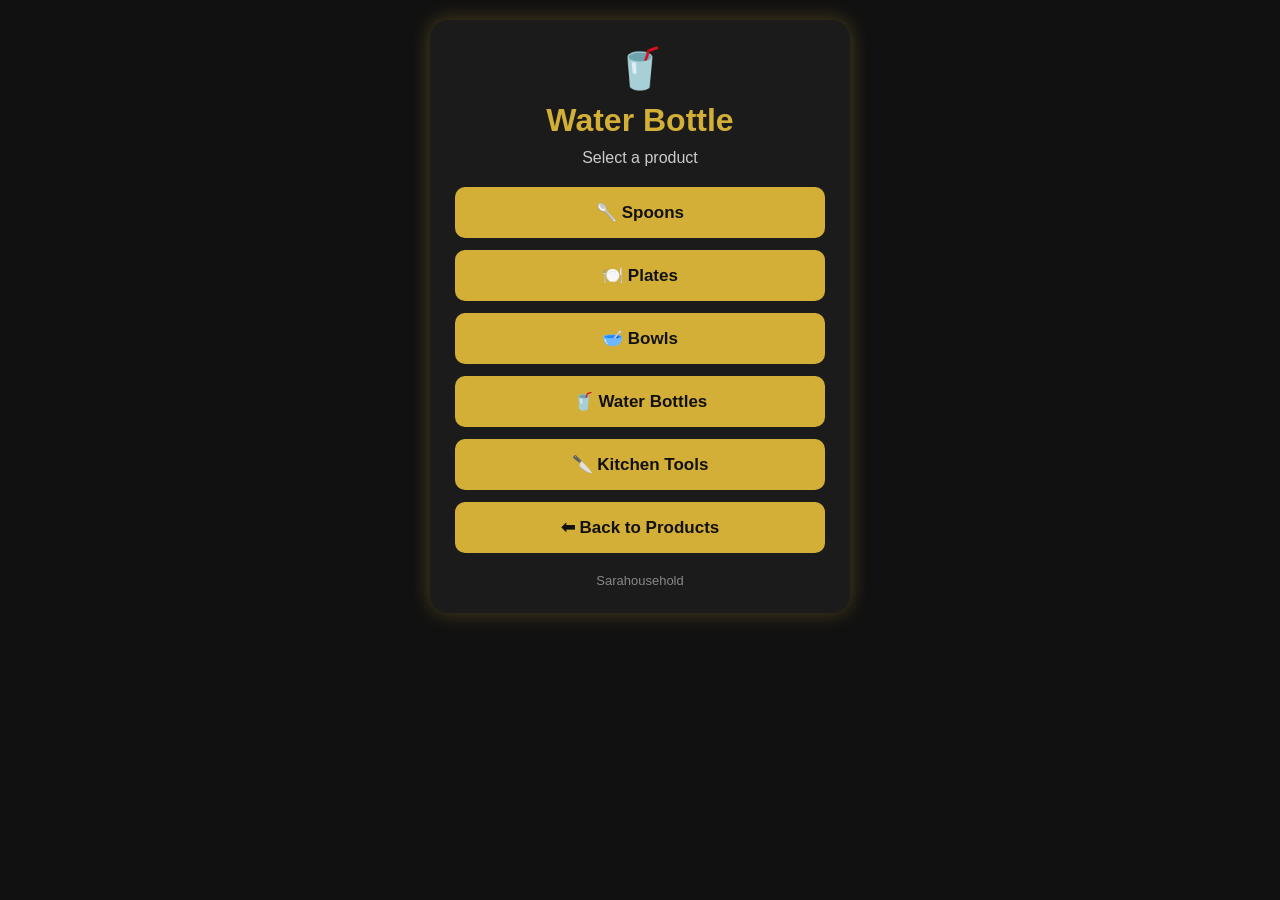
==== bottles.html @ 76757742 "Rename water bottles.html to bottles.html" ====
<!DOCTYPE html>  <html lang="en">  
<head>  
<meta charset="UTF-8">  
<meta name="viewport" content="width=device-width, initial-scale=1.0">  
<title>Water Bottle</title>  <style>  
*{  
margin:0;  
padding:0;  
box-sizing:border-box;  
font-family:Arial,sans-serif;  
}  
  
body{  
background:#111;  
color:#fff;  
padding:20px;  
}  
  
.container{  
max-width:420px;  
margin:auto;  
}  
  
.card{  
background:#1b1b1b;  
padding:25px;  
border-radius:18px;  
box-shadow:0 0 20px rgba(212,175,55,.3);  
text-align:center;  
}  
  
.logo{  
font-size:40px;  
margin-bottom:10px;  
}  
  
h1{  
color:#d4af37;  
margin-bottom:10px;  
}  
  
p{  
color:#ccc;  
margin-bottom:20px;  
}  
  
.btn{  
display:block;  
text-decoration:none;  
background:#d4af37;  
color:#111;  
padding:15px;  
margin:12px 0;  
border-radius:10px;  
font-weight:bold;  
font-size:17px;  
transition:.3s;  
}  
  
.btn:hover{  
transform:scale(1.03);  
}  
  
.footer{  
margin-top:20px;  
font-size:13px;  
color:#888;  
}  
</style>  </head>  <body>  <div class="container">  <div class="card">  <div class="logo">🥤</div>  <h1>Water Bottle</h1>  <p>Select a product</p>  <a class="btn" href="#">🥄 Spoons</a>

<a class="btn" href="#">🍽️ Plates</a>

<a class="btn" href="#">🥣 Bowls</a>

<a class="btn" href="#">🥤 Water Bottles</a>

<a class="btn" href="#">🔪 Kitchen Tools</a>

<a class="btn" href="products.html">⬅ Back to Products</a>

<div class="footer">  
Sarahousehold  
</div>  </div>  </div>  </body>  
</html>
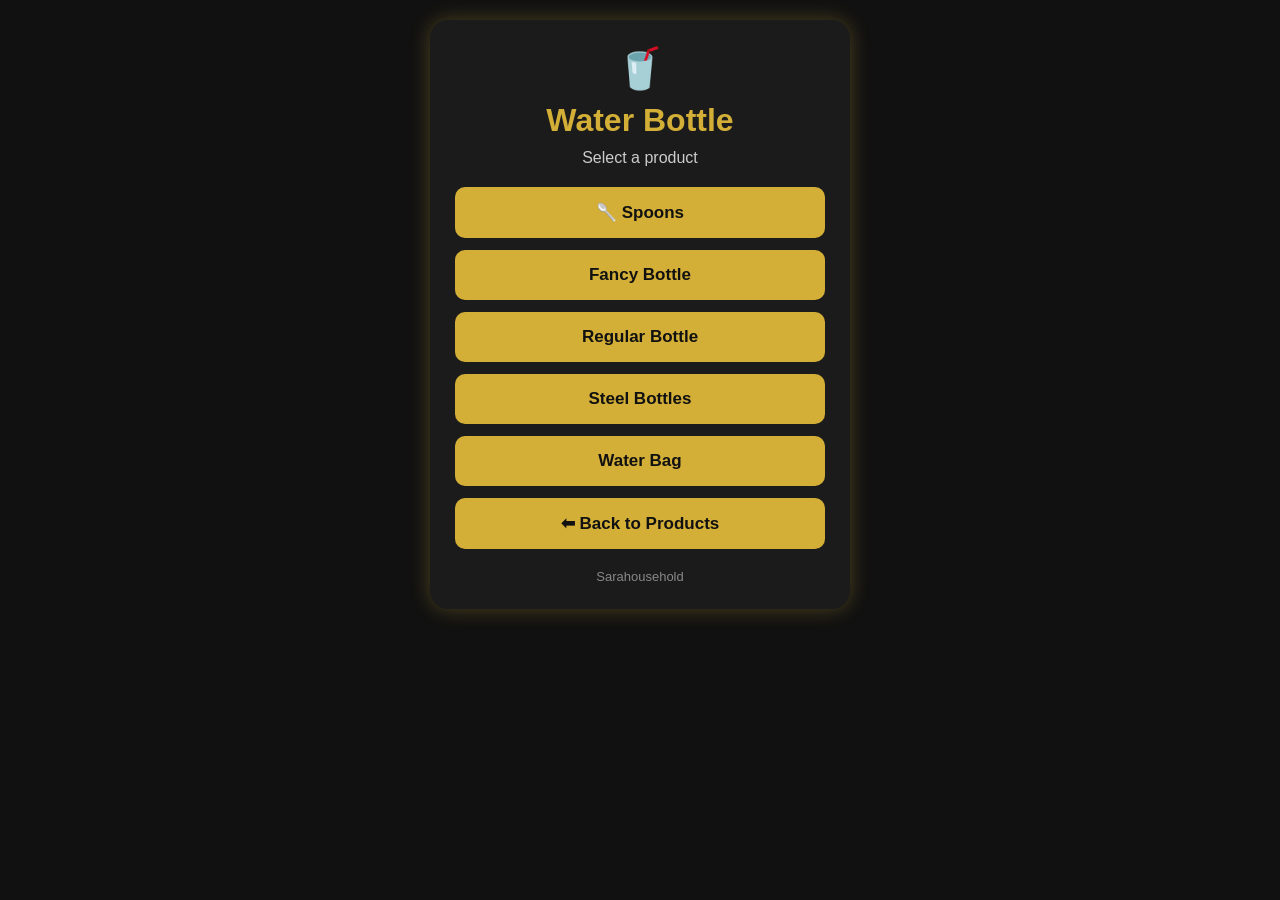
==== commit ada57529: "Update bottles.html" ====
--- a/bottles.html
+++ b/bottles.html
@@ -69,13 +69,13 @@
 }  
 </style>  </head>  <body>  <div class="container">  <div class="card">  <div class="logo">🥤</div>  <h1>Water Bottle</h1>  <p>Select a product</p>  <a class="btn" href="#">🥄 Spoons</a>
 
-<a class="btn" href="#">🍽️ Plates</a>
+<a class="btn" href="#">Fancy Bottle</a>
 
-<a class="btn" href="#">🥣 Bowls</a>
+<a class="btn" href="#">Regular Bottle</a>
 
-<a class="btn" href="#">🥤 Water Bottles</a>
+<a class="btn" href="#">Steel Bottles</a>
 
-<a class="btn" href="#">🔪 Kitchen Tools</a>
+<a class="btn" href="#">Water Bag</a>
 
 <a class="btn" href="products.html">⬅ Back to Products</a>
 
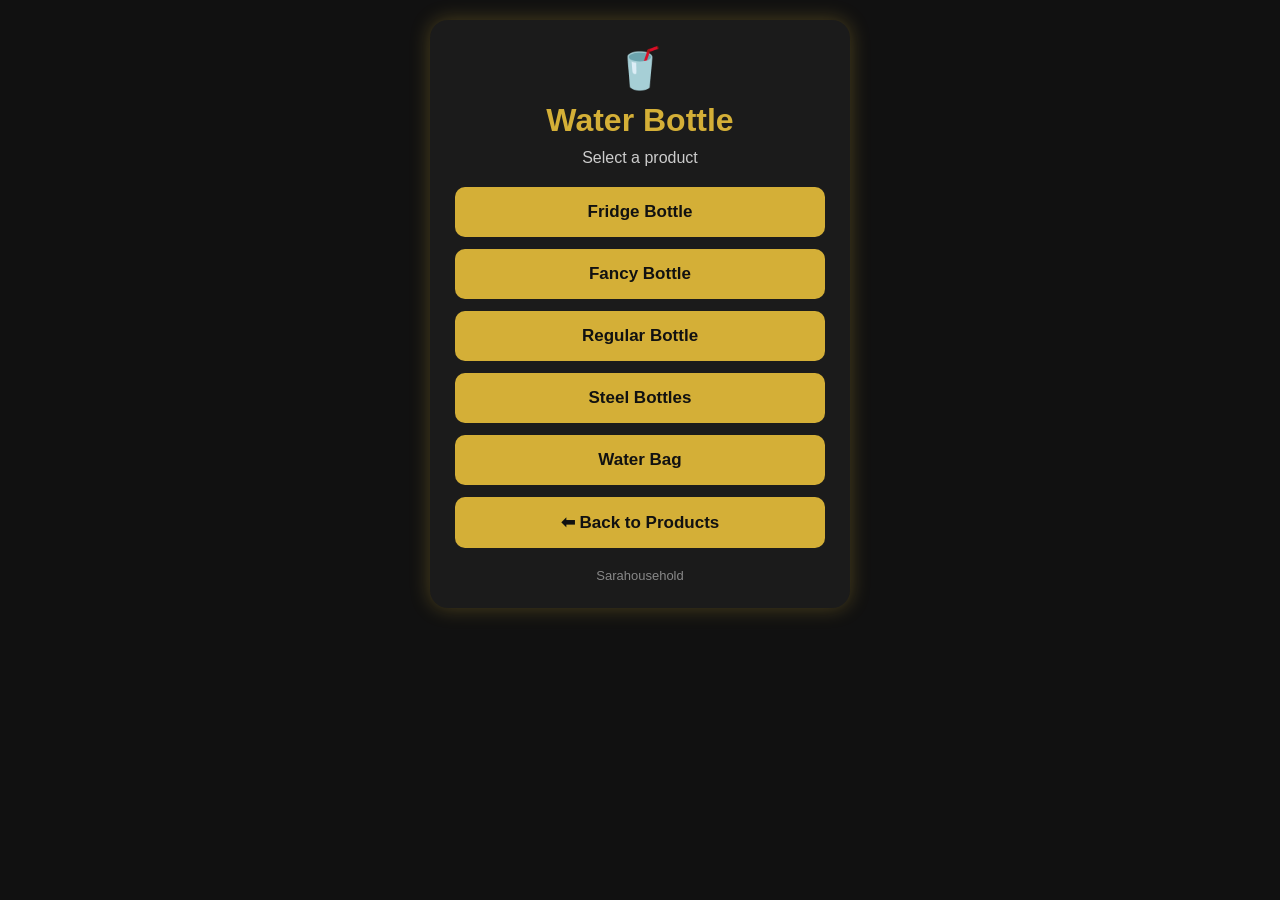
==== commit d3ce9287: "Update product links in bottles.html" ====
--- a/bottles.html
+++ b/bottles.html
@@ -67,7 +67,7 @@
 font-size:13px;  
 color:#888;  
 }  
-</style>  </head>  <body>  <div class="container">  <div class="card">  <div class="logo">🥤</div>  <h1>Water Bottle</h1>  <p>Select a product</p>  <a class="btn" href="#">🥄 Spoons</a>
+</style>  </head>  <body>  <div class="container">  <div class="card">  <div class="logo">🥤</div>  <h1>Water Bottle</h1>  <p>Select a product</p>  <a class="btn" href="#">Fridge Bottle</a>
 
 <a class="btn" href="#">Fancy Bottle</a>
 
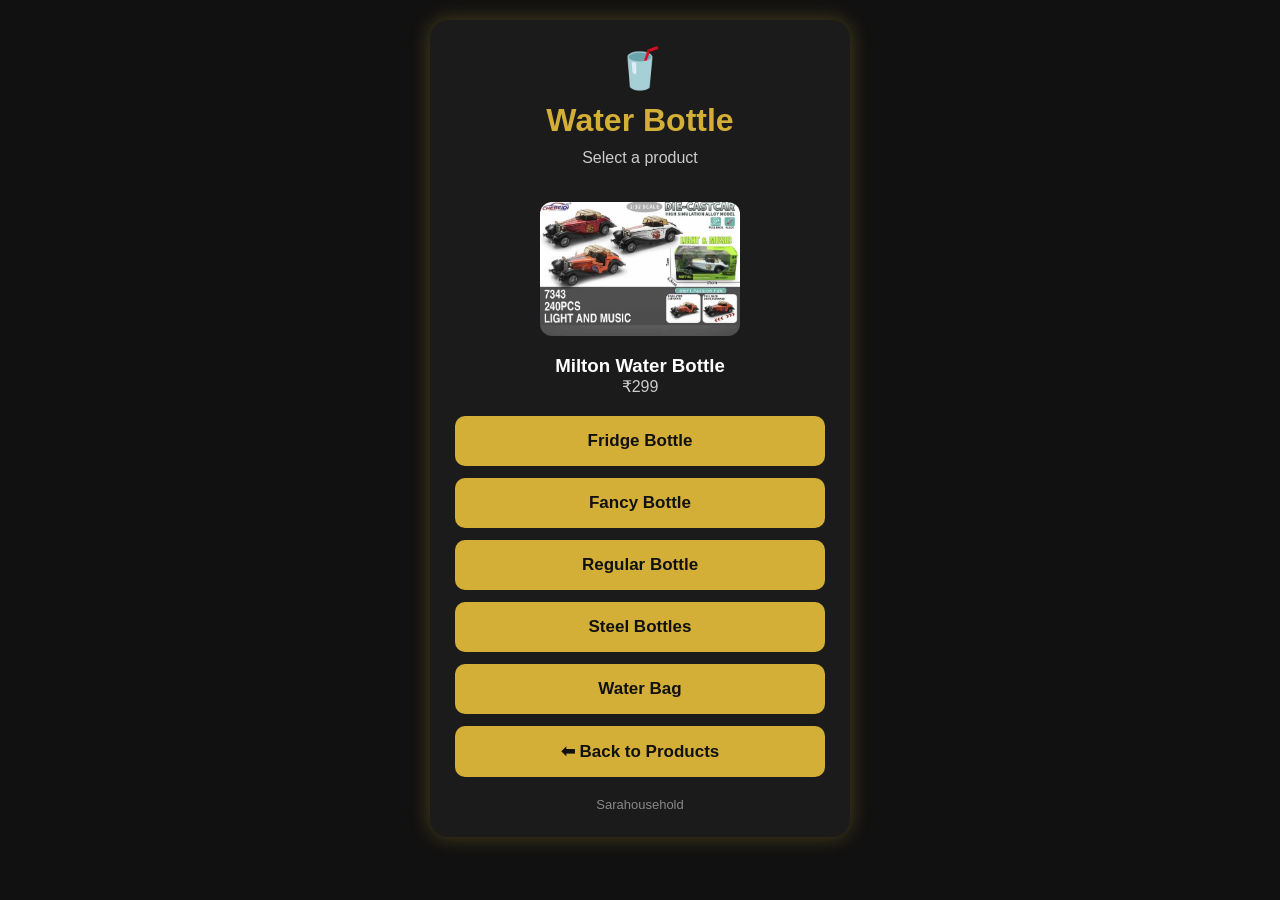
==== commit 664a80f8: "Update bottles.html" ====
--- a/bottles.html
+++ b/bottles.html
@@ -67,7 +67,15 @@
 font-size:13px;  
 color:#888;  
 }  
-</style>  </head>  <body>  <div class="container">  <div class="card">  <div class="logo">🥤</div>  <h1>Water Bottle</h1>  <p>Select a product</p>  <a class="btn" href="#">Fridge Bottle</a>
+</style>  </head>  <body>  <div class="container">  <div class="card">  <div class="logo">🥤</div>  <h1>Water Bottle</h1> 
+  <p>Select a product</p> 
+  <img src="bottle.jpg" alt="Water Bottle"
+style="width:200px;border-radius:12px;margin:15px 0;">
+
+<h3>Milton Water Bottle</h3>
+
+<p>₹299</p>
+  <a class="btn" href="#">Fridge Bottle</a>
 
 <a class="btn" href="#">Fancy Bottle</a>
 
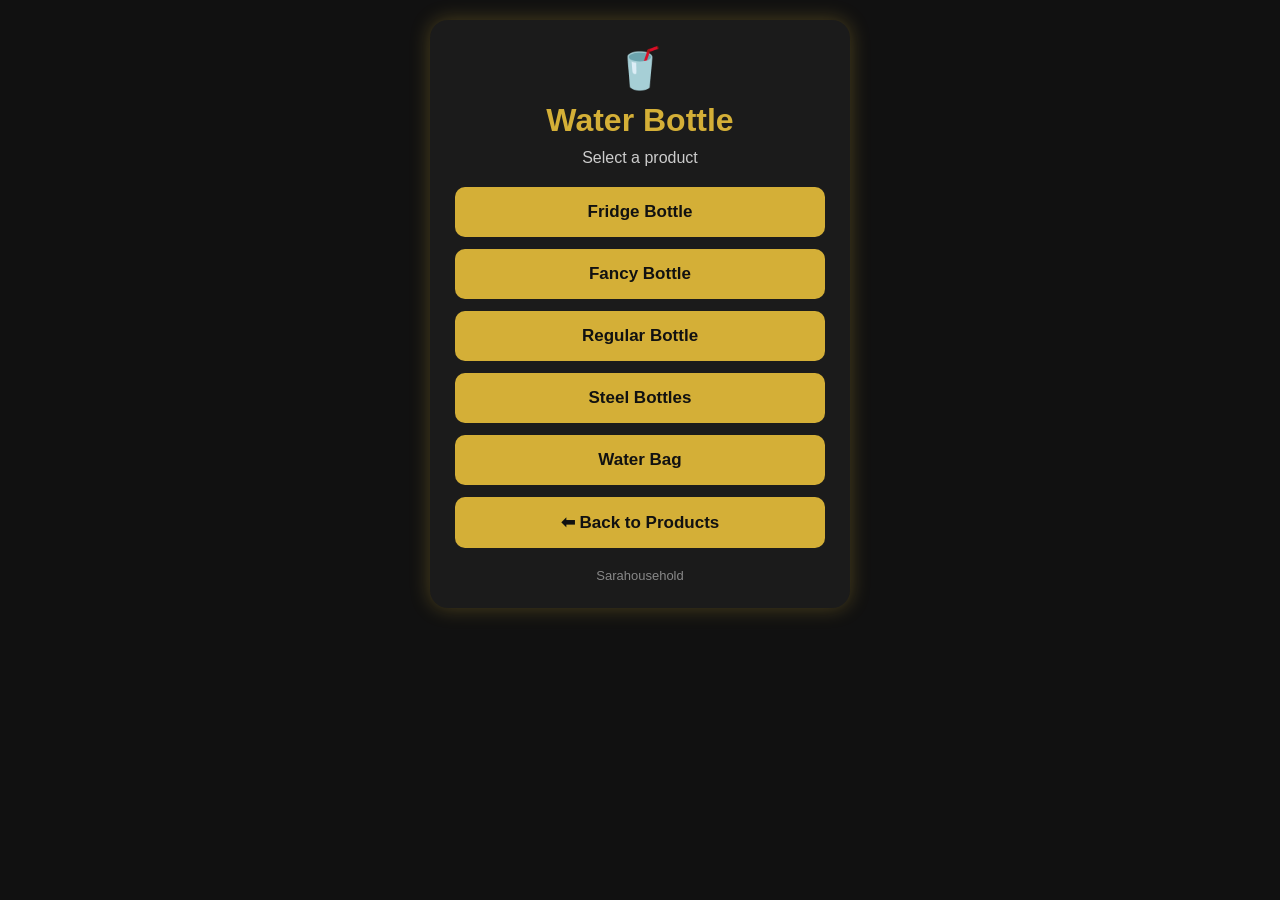
==== commit 041a56d8: "Update bottles.html" ====
--- a/bottles.html
+++ b/bottles.html
@@ -1,81 +1,91 @@
+<!DOCTYPE html>
+<html lang="en">
+<head>
+<meta charset="UTF-8">
+<meta name="viewport" content="width=device-width, initial-scale=1.0">
+<title>Water Bottle</title>
 
-<!DOCTYPE html>  <html lang="en">  
-<head>  
-<meta charset="UTF-8">  
-<meta name="viewport" content="width=device-width, initial-scale=1.0">  
-<title>Water Bottle</title>  <style>  
-*{  
-margin:0;  
-padding:0;  
-box-sizing:border-box;  
-font-family:Arial,sans-serif;  
-}  
-  
-body{  
-background:#111;  
-color:#fff;  
-padding:20px;  
-}  
-  
-.container{  
-max-width:420px;  
-margin:auto;  
-}  
-  
-.card{  
-background:#1b1b1b;  
-padding:25px;  
-border-radius:18px;  
-box-shadow:0 0 20px rgba(212,175,55,.3);  
-text-align:center;  
-}  
-  
-.logo{  
-font-size:40px;  
-margin-bottom:10px;  
-}  
-  
-h1{  
-color:#d4af37;  
-margin-bottom:10px;  
-}  
-  
-p{  
-color:#ccc;  
-margin-bottom:20px;  
-}  
-  
-.btn{  
-display:block;  
-text-decoration:none;  
-background:#d4af37;  
-color:#111;  
-padding:15px;  
-margin:12px 0;  
-border-radius:10px;  
-font-weight:bold;  
-font-size:17px;  
-transition:.3s;  
-}  
-  
-.btn:hover{  
-transform:scale(1.03);  
-}  
-  
-.footer{  
-margin-top:20px;  
-font-size:13px;  
-color:#888;  
-}  
-</style>  </head>  <body>  <div class="container">  <div class="card">  <div class="logo">🥤</div>  <h1>Water Bottle</h1> 
-  <p>Select a product</p> 
-  <img src="bottle.jpg" alt="Water Bottle"
-style="width:200px;border-radius:12px;margin:15px 0;">
+<style>
+*{
+margin:0;
+padding:0;
+box-sizing:border-box;
+font-family:Arial,sans-serif;
+}
 
-<h3>Milton Water Bottle</h3>
+body{
+background:#111;
+color:#fff;
+padding:20px;
+}
 
-<p>₹299</p>
-  <a class="btn" href="#">Fridge Bottle</a>
+.container{
+max-width:420px;
+margin:auto;
+}
+
+.card{
+background:#1b1b1b;
+padding:25px;
+border-radius:18px;
+box-shadow:0 0 20px rgba(212,175,55,.3);
+text-align:center;
+}
+
+.logo{
+font-size:40px;
+margin-bottom:10px;
+}
+
+h1{
+color:#d4af37;
+margin-bottom:10px;
+}
+
+p{
+color:#ccc;
+margin-bottom:20px;
+}
+
+.btn{
+display:block;
+text-decoration:none;
+background:#d4af37;
+color:#111;
+padding:15px;
+margin:12px 0;
+border-radius:10px;
+font-weight:bold;
+font-size:17px;
+transition:.3s;
+}
+
+.btn:hover{
+transform:scale(1.03);
+}
+
+.footer{
+margin-top:20px;
+font-size:13px;
+color:#888;
+}
+</style>
+
+</head>
+
+<body>
+
+<div class="container">
+
+<div class="card">
+
+<div class="logo">🥤</div>
+
+<h1>Water Bottle</h1>
+
+<p>Select a product</p>
+
+<a class="btn" href="#">Fridge Bottle</a>
 
 <a class="btn" href="#">Fancy Bottle</a>
 
@@ -87,7 +97,13 @@
 
 <a class="btn" href="products.html">⬅ Back to Products</a>
 
-<div class="footer">  
-Sarahousehold  
-</div>  </div>  </div>  </body>  
+<div class="footer">
+Sarahousehold
+</div>
+
+</div>
+
+</div>
+
+</body>
 </html>
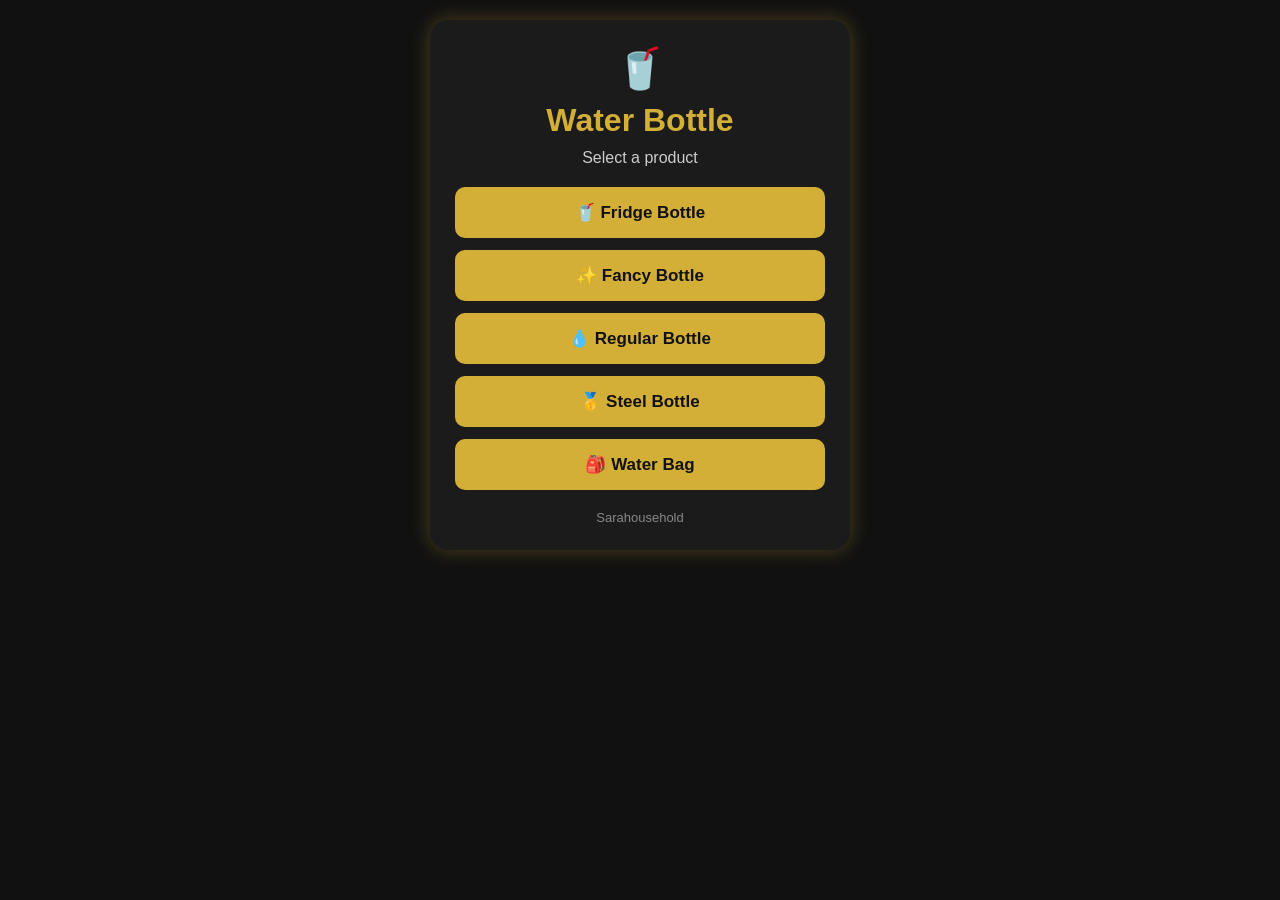
==== commit 4270a403: "Update bottles.html" ====
--- a/bottles.html
+++ b/bottles.html
@@ -24,7 +24,7 @@
 margin:auto;
 }
 
-.card{
+.card{ 
 background:#1b1b1b;
 padding:25px;
 border-radius:18px;
@@ -84,18 +84,16 @@
 <h1>Water Bottle</h1>
 
 <p>Select a product</p>
+<a class="btn" href="fridgebottle.html">🥤 Fridge Bottle</a>
 
-<a class="btn" href="#">Fridge Bottle</a>
+<a class="btn" href="fancybottle.html">✨ Fancy Bottle</a>
 
-<a class="btn" href="#">Fancy Bottle</a>
+<a class="btn" href="regularbottle.html">💧 Regular Bottle</a>
 
-<a class="btn" href="#">Regular Bottle</a>
+<a class="btn" href="steelbottle.html">🥇 Steel Bottle</a>
 
-<a class="btn" href="#">Steel Bottles</a>
-
-<a class="btn" href="#">Water Bag</a>
-
-<a class="btn" href="products.html">⬅ Back to Products</a>
+<a class="btn" href="waterbag.html">🎒 Water Bag</a>
+</a>
 
 <div class="footer">
 Sarahousehold
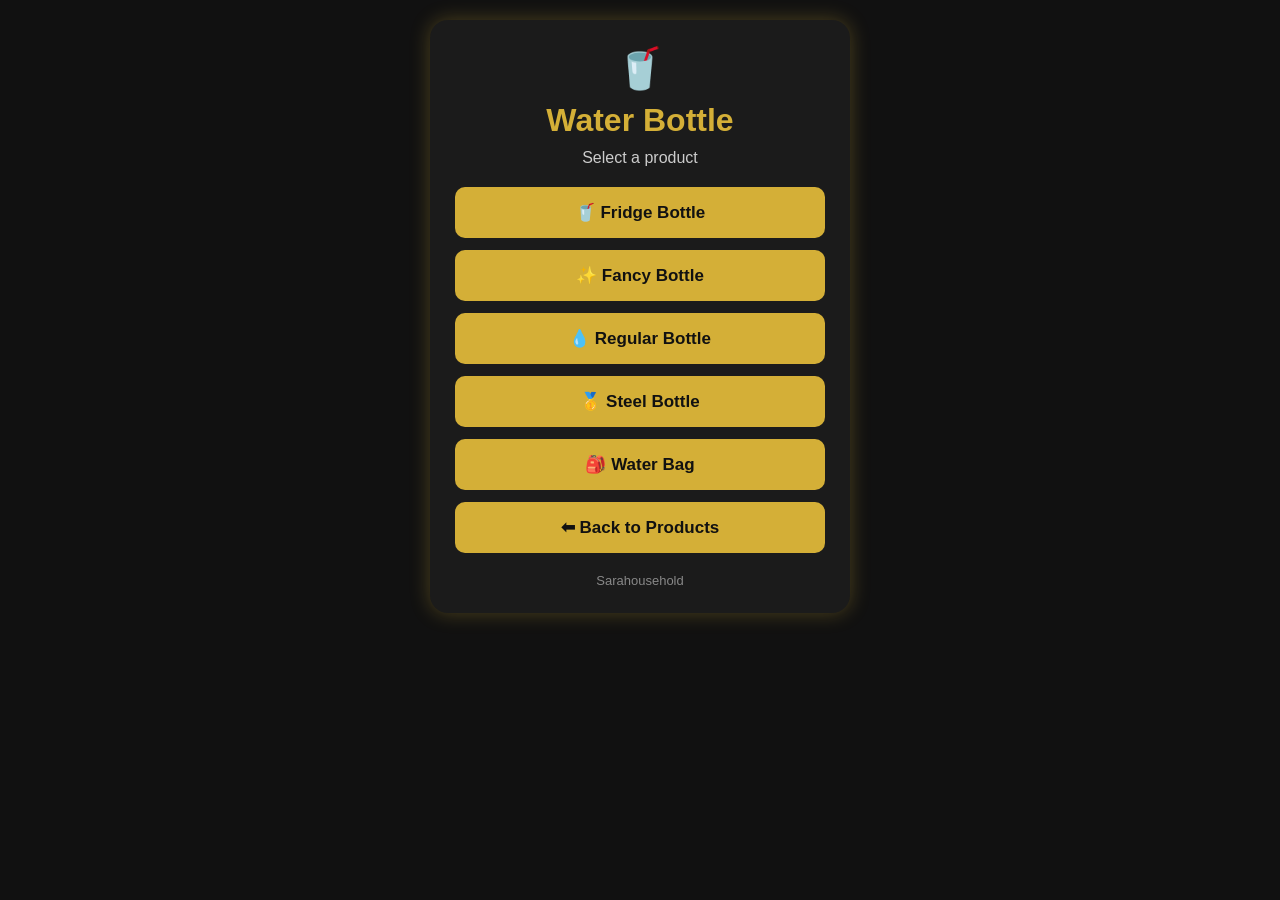
==== commit c4bf1a63: "Update bottles.html" ====
--- a/bottles.html
+++ b/bottles.html
@@ -93,6 +93,8 @@
 <a class="btn" href="steelbottle.html">🥇 Steel Bottle</a>
 
 <a class="btn" href="waterbag.html">🎒 Water Bag</a>
+<a class="btn" href="products.html">
+⬅ Back to Products
 </a>
 
 <div class="footer">
